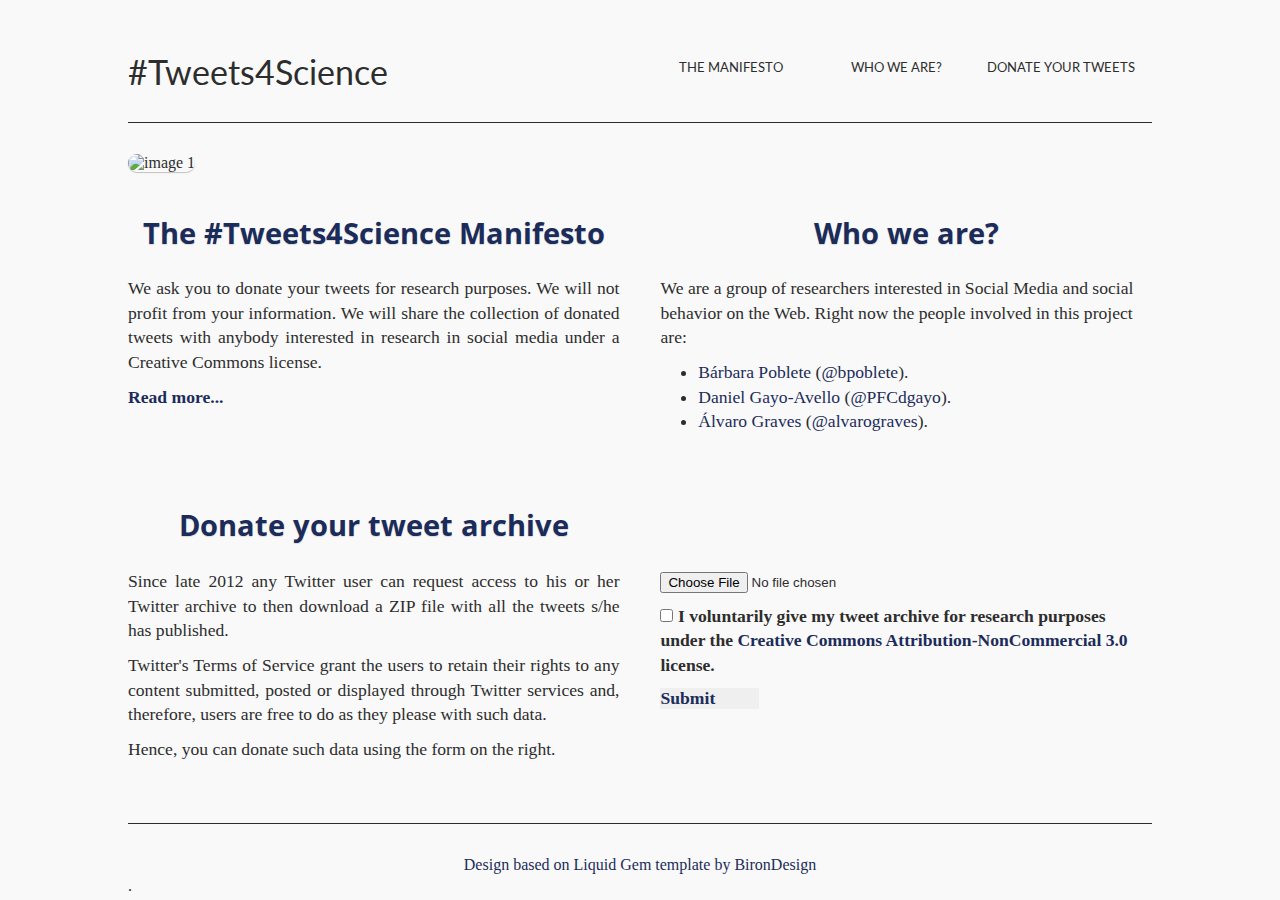
==== index.html @ 7208f1d9 "Merge 7569e0b43c5d11b7b4d669312d1a22572e6f479e into fea7daa42d993765bf308ffbbfcc9c933776aeed" ====
<!DOCTYPE HTML>
<!-- ............................. -->
<!-- ............................. -->
<!-- ..... LIQUID GEM V.1.0. ..... -->
<!-- ............................. -->
<!-- ............................. -->
<!-- ............................. -->
<!-- ............................. -->
<!-- .... MADE BY CHRIS BIRON .... -->
<!-- ............................. -->
<!-- ............................. -->
<!-- ............................. -->
<!-- ............................. -->
<!-- Liquid Gem is licensed under 
          Creative Commons 
 Attribution-NonCommercial-ShareAlike
       3.0 Unported License -->
<!-- ............................. -->
<!-- ............................. -->
<!-- DON'T TOUCH THIS SECTION -->
<html>
<head>
<meta http-equiv="Content-Type" content="text/html; charset=UTF-8">
<meta name="viewport" content="width=device-width, minimum-scale=1.0, maximum-scale=1.0">
<!--[if lt IE 9]>
<script src="//html5shiv.googlecode.com/svn/trunk/html5.js"></script>
<![endif]-->
<!-- END OF DON'T TOUCH -->
<!-- Website Title -->
<title>The #Tweets4Science initiative</title>
<!-- END OF Website Title -->
<!--  Website description - Change the 'content' section to whatever you want -->
<meta name="description" content="#Tweets4Science: A Manifesto - We ask you to donate your tweets for research purposes. We will not profit from your information. We will share the collection of donated tweets with anybody interested in research in social media under a Creative Commons license.">
<!-- END OF Website description -->
<!-- DON'T TOUCH THIS SECTION -->
<link href='http://fonts.googleapis.com/css?family=Lato:300,400,700|Cookie' rel='stylesheet' type='text/css'>
<link href='http://fonts.googleapis.com/css?family=Gentium+Book+Basic' rel='stylesheet' type='text/css'>
<link href='http://fonts.googleapis.com/css?family=Open+Sans:400,700,600&subset=latin,latin-ext' rel='stylesheet' type='text/css'>
<link rel="stylesheet" type="text/css" href="css/style.css">
<script src="https://ajax.googleapis.com/ajax/libs/jquery/1.7.2/jquery.min.js"></script>
<script src="scripts/jquery.carouFredSel-5.5.2.js" type="text/javascript"></script>
<script type="text/javascript" src="scripts/jquery.easing.1.3.js"></script>
<script type="text/javascript" src="scripts/jquery.form.js"></script> 
<script type="text/javascript" src="scripts/scripts.js"></script> 
</head>
<!-- END OF DON'T TOUCH -->
<body>
<div class="wrapper">
	<div id="top">
        <div id="logo">
            <h1 id="logotitle">#Tweets4Science</h1>	<!-- Logo text -->
        </div><!--/logo-->
    
        <nav>	<!-- Navigation Start -->
            <ul>
				<li><a href="#donate">Donate your tweets</a></li>
                <li><a href="#who">Who we are?</a></li>
                <li><a href="manifesto.html">The Manifesto</a></li>
            </ul>      
        </nav>	<!-- Navigation End -->
    </div><!--/top-->
    
    
    <hr/><!-- Horizontal Line -->
    
    <section id="slideshow">	<!-- Slideshow Start -->
        <div class="html_carousel">
			<div id="slider">
				<div class="slide">
					<img src="images/tweets4science-banner.png" width="3000" height="783" alt="image 1"/><!-- Replace these images with your own but make sure they are 3000px wide and 783px high or the same ration -->
				</div><!--/slide-->
			</div><!--/slider-->
			<div class="clearfix"></div>
		</div><!--/html_carousel-->
    </section>	<!-- Slideshow End -->
    
    <aside id="manifesto" class=" left"> <!-- Text Section Start -->
    	<h3>The #Tweets4Science Manifesto</h3><!-- Replace all text with what you want -->
    	<p>We ask you to donate your tweets for research purposes. We will not profit from your information. We will share the collection of donated tweets with anybody interested in research in social media under a Creative Commons license.</p>
		<p><a href="manifesto.html">Read more...</a></p>
    </aside>

	<aside id="who" class="right">
    	<h3>Who we are?</h3>
    	<p>We are a group of researchers interested in Social Media and social behavior on the Web. Right now the people involved in this project are:</p>
		<ul>
		<li><a href="http://www.dcc.uchile.cl/node/465">Bárbara Poblete</a> (<a href="http://twitter.com/bpoblete/">@bpoblete</a>).
		<li><a href="http://www.di.uniovi.es/~dani/">Daniel Gayo-Avello</a> (<a href="http://twitter.com/PFCdgayo/">@PFCdgayo</a>).
		<li><a href="http://graves.cl/">Álvaro Graves</a> (<a href="http://twitter.com/alvarograves/">@alvarograves</a>).
		</ul>
    </aside>
	
	<div class="clearfix"></div> <!-- Text Section End -->

    <aside id="donate" class="left"> <!-- Text Section Start -->
		<h3>Donate your tweet archive</h3>
    	<p>Since late 2012 any Twitter user can request access to his or her Twitter archive to then download a ZIP file with all the tweets s/he has published.</p><p>Twitter's Terms of Service grant the users to retain their rights to any content submitted, posted or displayed through Twitter services and, therefore, users are free to do as they please with such data. </p><p>Hence, you can donate such data using the form on the right.</p>
    </aside>
    
	<aside id="contact" class="right">
		<h3>&nbsp;</h3>
		<div id="formwrap">
		<form action="upload_file.php" id="the_form"  method="post" enctype="multipart/form-data">
		<p><input type="file" name="file" id="file" val=""></p>
		<p><input name='toc' id='toc' type='checkbox'/> <strong>I voluntarily give my tweet archive for research purposes under the <a target="_blank" href='http://creativecommons.org/licenses/by-nc/3.0/'>Creative Commons Attribution-NonCommercial 3.0</a> license.</strong></p> 
		<input type="submit" name="submit1" id="submit1" value="Submit" class="formstyletwo">
		</form>
		</div>
    </aside>
    
	<div class="clearfix"></div> <!-- Text Section End -->
	<hr>
	<section id="bottom" class="wide"> <!-- Last Words Section Start -->
    	<p><a href="http://liquidgem.birondesign.com/">Design based on Liquid Gem template by BironDesign</a></p>.
    </section><!-- Last Words Section End-->
</div>

<!-- SLIDESHOW SCRIPT START -->

<script type="text/javascript">
$("#slider").carouFredSel({
	responsive	: true,
	scroll		: {
		fx			: "crossfade",
		easing		: "swing",
		duration	: 1000,
		
	},
	items		: {
		visible		: 1,
		height		: "27%"
	}
});
</script>

<!-- SLIDESHOW SCRIPT END -->

</body>
</html>
<!-- Thanks for looking at Liquid Gem! I hope you find it useful :) -->
---- css/style.css ----
@charset "UTF-8";



/* ----------------- Reset all styles ----------------- */
*{
	margin:0;
	padding:0;
	border:0;
}

/* ----------------- Website background and general text colour ----------------- */
body{
	background-image:url(../images/backgroundtexture.png);
	background-color:#f9f9f9;
	color:#2d2d2d;
}


/* ----------------- Wrapper - keeps all content in the center of page -----------------  */
.wrapper{
	margin:auto;
	width:80%;
	height:auto;
}


/* The rest is pretty self explanatory - it appears in the order that it occurs on the HTML document */
#top{
	height:40px;
}

#logo{
	margin-top:5%;
	text-decoration:none;
}

#logoimage{
	width:27px;
	padding-right:10px;
	float:left;
}

#logotitle{
	float:left;
	font-family:Lato, Helvetica, sans-serif;
	font-weight:normal;
	font-size:215%;
	text-shadow: 0 1px 1px #FFF;
}

#logotitle a{
	color:#2d2d2d;
	text-decoration:none;
}

nav{
	float:right;
	width:500px;
	display:block;
	height:40px;
	font-size:80%;
}

nav ul li{
	display:block;
	width:33%;
	float:right;
	text-align:center;	
}

nav ul li a{
	font-family:Lato, Helvetica, Arial, sans-serif;
	width:90%;
	text-decoration:none;
	text-transform:uppercase;
	font-weight:400;
	line-height:250%;
	display:block;
	color:#2d2d2d;
}

nav ul li a:hover{
	color:#1C2C5A;
}

nav ul li p{
	font-family:Lato, Helvetica, Arial, sans-serif;
	width:90%;
	text-decoration:none;
	text-transform:uppercase;
	font-weight:400;
	line-height:250%;
	display:block;
	color:#1C2C5A;
}

hr{
	height:1px;
	width:100%;
	background-color:#2d2d2d;
	margin:3% 0;
}

header{
	width:100%;
	margin:5% 0 5% 0;
}

header h1{
	font-family: 'Vollkorn', serif;
	text-align:center;
	font-size:140%;
	font-weight:normal;
	letter-spacing:1px;
}

header h1 span{
	color:#1C2C5A;
	text-shadow: 0 1px 1px #dadada;
}

header h2{
	font-family: 'Vollkorn', serif;
	text-align:center;
	font-size:100%;
	font-weight:normal;
	margin-bottom:1%;
}
	
#slideshow{
	width:100%;
	margin-top:2%;
}


/* - - - - - - - - - - - - - - -  Slider START  - - - - - - - - - - - - - - - */

.html_carousel {
		width:100%;
}
.html_carousel div.slide {
	position: relative;
		width:100%;

}	
.html_carousel div.slide img {
	width: 100%;
	height: auto;
	-webkit-box-shadow: 0 1px 1px #c1c1c1;
    -moz-box-shadow: 0 1px 1px #c1c1c1;
    box-shadow: 0 1px 1px #c1c1c1;
	border-radius:15px;
}

.clearfix {
	float: none;
	clear: both;
}

/* - - - - - - - - - - - - - - -  Slider END  - - - - - - - - - - - - - - - */

.left{
	margin-top:4%;
	width:48%;
	float:left;
	margin-bottom:2%;
}

.left h3{
	font-family: 'Open Sans', sans-serif;
	font-size:180%;
	font-weight:bold;
	text-align:center;
	color:#1C2C5A;
	margin-bottom:5%;
	text-shadow: 0 1px 1px #dadada;
}

.left p{
	font-family: 'Gentium Book Basic', serif;
	font-size:110%;
	line-height:140%;
	margin-bottom:10px;
	text-align:justify;
}

.wide h3{
	font-family: 'Open Sans', sans-serif;
	font-size:180%;
	font-weight:bold;
	text-align:center;
	color:#1C2C5A;
	margin-bottom:5%;
	text-shadow: 0 1px 1px #dadada;
}

.wide2{
	width:70%;
	margin-top:4%;
	margin-left:15%;
	padding-right:15%;
	float:left;
	margin-bottom:2%;
}

.wide2 h3{
	font-family: 'Open Sans', sans-serif;
	font-size:180%;
	font-weight:bold;
	text-align:center;
	color:#1C2C5A;
	margin-bottom:5%;
	text-shadow: 0 1px 1px #dadada;
}

.wide2 p{
	font-family: 'Gentium Book Basic', serif;
	font-size:110%;
	line-height:140%;
	margin-bottom:10px;
	text-align:justify;
}

.wide p{
	font-family: 'Gentium Book Basic', serif;
	font-size:100%;
	line-height:140%;
	text-align:center;
}

.wide p a{
	color:#1C2C5A;
	text-decoration:none;
}

.wide2 p a{
	color:#1C2C5A;
	text-decoration:none;
	font-weight:bold;
}

.left p a{
	color:#1C2C5A;
	text-decoration:none;
	font-weight:bold;
}
	
.right{
	margin-top:4%;
	width:48%;
	float:right;
	margin-bottom:2%;
}

.right h3{
	font-family: 'Open Sans', sans-serif;
	font-size:180%;
	font-weight:bold;
	text-align:center;
	color:#1C2C5A;
	margin-bottom:5%;
	text-shadow: 0 1px 1px #dadada;
}

.right p{
	font-family: 'Gentium Book Basic', serif;
	font-size:110%;
	line-height:140%;
	margin-bottom:10px;
}

.right ul{
	font-family: 'Gentium Book Basic', serif;
	font-size:110%;
	line-height:140%;
	margin-bottom:10px;
	margin-left:1cm;
}

.right p a{
	color:#1C2C5A;
	text-decoration:none;
}

.right ul a{
	color:#1C2C5A;
	text-decoration:none;
}

/* ----------------------- WORK LINKS START ------------------------- */
#work{
	width:1000px;
	margin:3% auto 3% auto;
}

.item{
	border-radius:15px;
	width:180px;
	height:185px;
	background-color:#FFF;
	margin:10px;
	float:left;
	-webkit-box-shadow: 0 1px 3px #c3c3c3;
    -moz-box-shadow: 0 1px 3px #c3c3c3;
    box-shadow: 0 1px 3px #c3c3c3;  
	overflow:hidden;
	-webkit-transition: box-shadow 0.2s ease-in-out;
	-moz-transition: box-shadow 0.2s ease-in-out;
	-o-transition: box-shadow 0.2s ease-in-out;
	-ms-transition: box-shadow 0.2s ease-in-out;
	transition: box-shadow 0.2s ease-in-out;
}

.item:hover{
	-webkit-box-shadow: 0 0 8px #1C2C5A, 0 0 8px #1C2C5A;
    -moz-box-shadow: 0 0 8px #1C2C5A,  0 0 8px #1C2C5A;
    box-shadow: 0 0 8px #1C2C5A,  0 0 8px #1C2C5A; 
}
	

.item img{
	display:block;
	width:100%;
	-webkit-box-shadow: 0 2px 1px #c3c3c3;
    -moz-box-shadow: 0 2px 1px #c3c3c3;
    box-shadow: 0 2px 1px #c3c3c3;
	border-radius:15px 15px 0 0;
	opacity:0.8;
	-webkit-transition: opacity 0.2s ease-in-out;
	-moz-transition: opacity 0.2s ease-in-out;
	-o-transition: opacity 0.2s ease-in-out;
	-ms-transition: opacity 0.2s ease-in-out;
	transition: opacity 0.2s ease-in-out;
	
}

.item img:hover{
	opacity:1;
}


.item h3{
	font-family:Lato, Arial, Helvetica, sans-serif;
	font-size:105%;
	font-weight:normal;
	padding:5px 0 0 8px;
	color:#2d2d2d;
	text-decoration:none;
}

.item h3 a{
	text-decoration:none;
	color:#2d2d2d;
}

.item p{
	font-family:Lato, Arial, Helvetica, sans-serif;
	font-size:70%;
	font-weight:normal;
	padding:0 0 0 8px;
	color:#1C2C5A;
	text-decoration:none;
}
/* ----------------------- WORK LINKS END ------------------------- */


#bottom h3{
	margin:4% 0 3% 0;
	font-family:Lato, Arial, Helvetica, sans-serif;
	font-size:190%;
	font-weight:normal;
	text-align:center;
	color:#1C2C5A;
	text-shadow: 0 1px 1px #c1c1c1;
}


footer{
	width:100%;
	padding:10px 0;
	background-color:#1C2C5A;
}

.icon{
	float:left;
	width:32px;
	margin:5px 0 2px 4%;
	opacity:0.85;
}

.icon:hover{
	opacity:1;
}

.social{
	color:#1C2C5A;
}


/* ----------------------------- FORM ----------------------------------- */

.left h4{
	font-family:Lato, Arial, Helvetica, sans-serif;
	font-size:180%;
	font-weight:normal;
	color:#1C2C5A;
	margin-bottom:10px;
}

#formwrap{
	width:100%;
}

.formstyle { 
	border: 1px solid #ccc;
	color: #000;
	font-family:Lato, Arial, Helvetica, sans-serif;
	font-size:14px;
	width: 95%;
	background-color:rgba(255,255,255,1);
	background-image:url(../images/backgroundtexture.png);
	margin-bottom:10px;
	opacity:0.9;
	padding:3px;
	-webkit-transition: all 0.4s ease-in-out;
   -moz-transition: all 0.4s ease-in-out;
   -o-transition: all 0.4s ease-in-out;
   -ms-transition: all 0.4s ease-in-out;
   transition: all 0.4s ease-in-out;
   border-radius:2px;
}

.formstyletwo { 
	color: #1C2C5A;
	font-family: 'Gentium Book Basic', serif;
	font-size:110%;
	font-weight:bold;
	text-align:left;
	width:20%;
	border:0px;
	
}

.formstyletwo:hover { 
	color:#1C2C5A;
	cursor:pointer;

}

textarea{ 
	border: 1px solid #ccc;
	color: #000;
	font-family:Lato, Arial, Helvetica, sans-serif;
	font-size:14px;
	width:95%;
	height:80px;
	background-color:rgba(255,255,255,1);
	background-image:url(../images/backgroundtexture.png);
	margin-bottom:10px;
	border-radius:2px;
	padding:3px;
	opacity:0.9;
	-webkit-transition: all 0.4s ease-in-out;
	-moz-transition: all 0.4s ease-in-out;
	-o-transition: all 0.4s ease-in-out;
	-ms-transition: all 0.4s ease-in-out;
	transition: all 0.4s ease-in-out;
}


input:focus, input.focused, textarea:focus, textarea.focused {  color: #3e3e3e; opacity:1;}

#error{
	color:#FF7471;
	float:left;
	font-family:Regular, Arial, Helvetica, sans-serif, "Helvetica Neue Light";
	font-size:15px;
}

#error ul{
	list-style-type: none;
	padding-top:5px;
}
	

/* -- Make the highlight colours pretty -- */
::selection      { background:#1C2C5A; color:#FFF;}
::-moz-selection  { background:#1C2C5A; color:#FFF;}




/* ---------------------- RESPONSIVE STUFF - ONLY TOUCH IF YOUR'E CONFIDENT WITH CSS ---------------------- */


@media only screen and (max-width: 1279px) {
	.wrapper{
		width:90%;
	}
	
}

@media only screen and (max-width: 1105px) {
	
	#work{
		width:900px;
}

	.item{
		width:164px;
		height:170px;
		margin:8px;
	}
}

@media only screen and (max-width: 999px) {
	
	#work{
		width:750px;	
}

	.item{
		width:136px;
		height:144px;
		margin:7px;
	}
	
	.item h3{
		font-size:90%;
	}
	
	.item p{
		font-size:60%;
	}
}

@media only screen and (max-width: 835px) {
	
	#work{
		width:650px;	
}

	.item{
		width:116px;
		height:121px;
		margin:7px;
	}
	
	.item h3{
		font-size:75%;
	}
	
	.item p{
		font-size:40%;
	}
}

@media only screen and (max-width: 860px) {
	header h1{
		font-size:110%;
	}
	
	header h2{
		font-size:80%;
	}
}

@media only screen and (max-width: 720px) {
	
	#logo{
		width:150px;
		display:block;
		margin:auto;
		margin-bottom:5%;
	}
	
	nav{
		width:100%;
	}
	
	header h1{
		font-size:100%;
		margin-bottom:5%;
	}
	
	header h2{
		font-size:60%;
	}
	
	.left{
		width:100%;
	}
	
	.right{
		width:100%;
	
	}
	
	#work{
		width:460px;	
}

	.item{
		width:210px;
		height:215px;
		margin:10px;
	}
	
	.item h3{
		font-size:130%;
	}
	
	.item p{
		font-size:90%;
	}
}

@media only screen and (max-width: 510px) {
	
	#work{
		width:300px;	
	}

	.item{
		width:136px;
		height:140px;
		margin:7px;
	}
	
	.item h3{
		font-size:75%;
	}
	
	.item p{
		font-size:40%;
	}
}
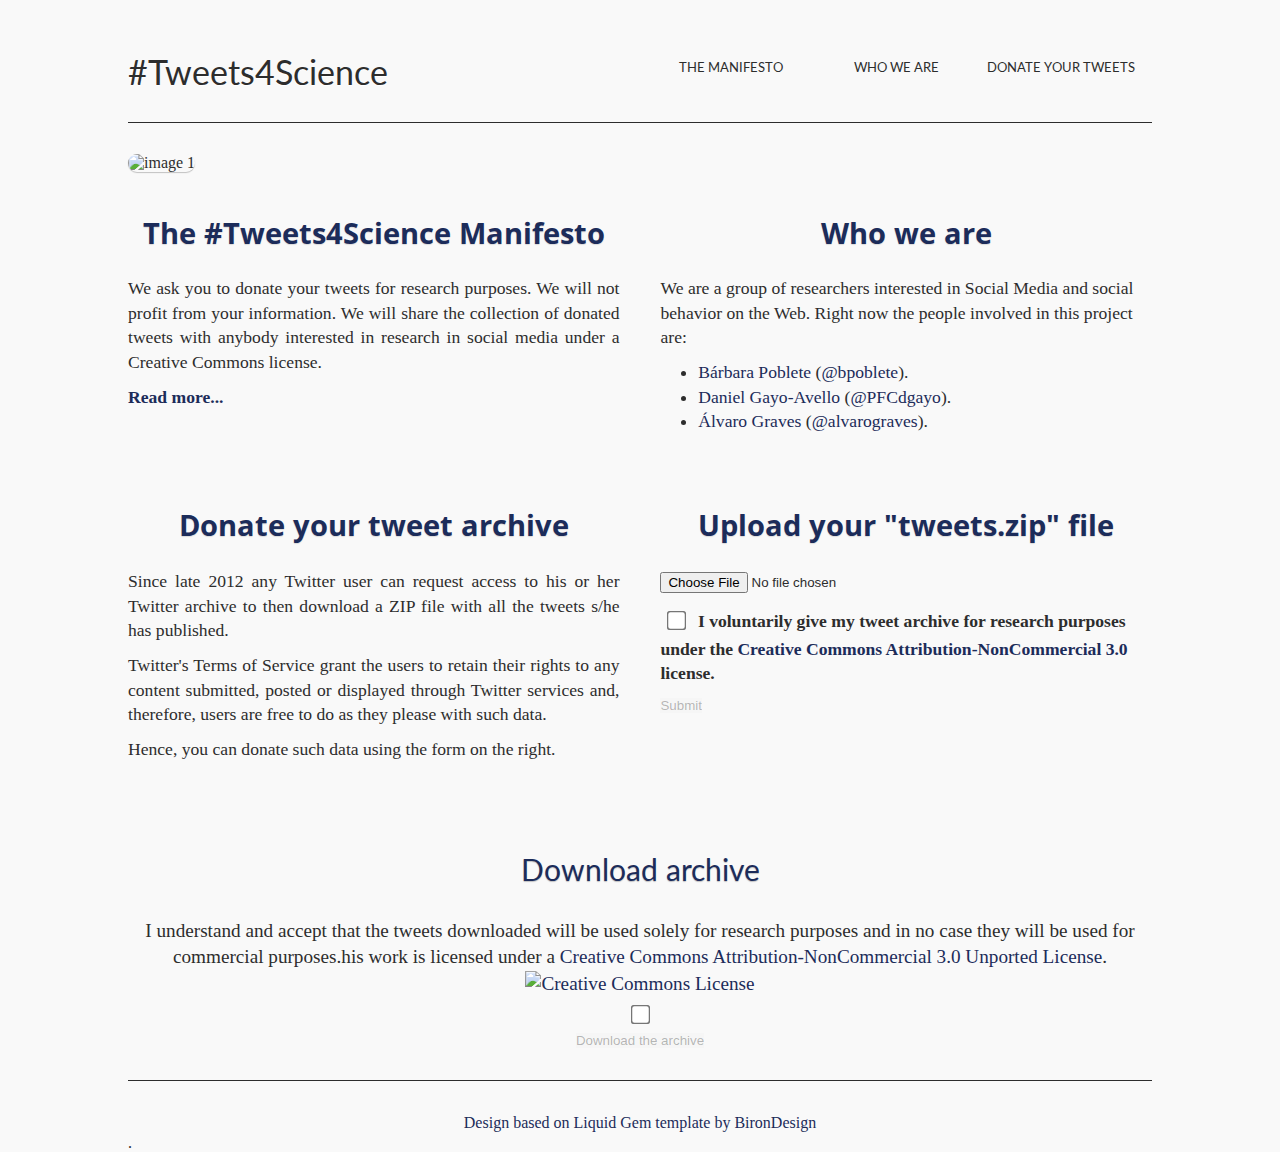
==== commit b82b611e: "condiciona download de archivo a que se acepte la licencia" ====
--- a/index.html
+++ b/index.html
@@ -42,6 +42,36 @@
 <script type="text/javascript" src="scripts/jquery.easing.1.3.js"></script>
 <script type="text/javascript" src="scripts/jquery.form.js"></script> 
 <script type="text/javascript" src="scripts/scripts.js"></script> 
+<style>
+ .download-button{
+   -moz-border-radius: 20px;
+   -webkit-border-radius: 20px;
+   -khtml-border-radius: 20px;
+   border-radius: 20px;
+   padding: 5px;
+   color: white;
+   background: -webkit-gradient(linear, 0% 0%, 0% 100%, from(#1a82f7), to(#204D86));
+   /* Safari 5.1, Chrome 10+ */
+   background: -webkit-linear-gradient(top, #204D86, #1a82f7);
+   /* Firefox 3.6+ */
+   background: -moz-linear-gradient(top, #204D86, #1a82f7);
+   font-size: 36px;
+ }
+ input[type=checkbox]
+{
+  /* Double-sized Checkboxes */
+  -ms-transform: scale(1.5); /* IE */
+  -moz-transform: scale(1.5); /* FF */
+  -webkit-transform: scale(1.5); /* Safari and Chrome */
+  -o-transform: scale(1.5); /* Opera */
+  padding: 10px;
+  margin:10px;
+}
+.center{
+  text-align: center;
+  align:center;
+}
+</style>
 </head>
 <!-- END OF DON'T TOUCH -->
 <body>
@@ -54,7 +84,7 @@
         <nav>	<!-- Navigation Start -->
             <ul>
 				<li><a href="#donate">Donate your tweets</a></li>
-                <li><a href="#who">Who we are?</a></li>
+                <li><a href="#who">Who we are</a></li>
                 <li><a href="manifesto.html">The Manifesto</a></li>
             </ul>      
         </nav>	<!-- Navigation End -->
@@ -81,7 +111,7 @@
     </aside>
 
 	<aside id="who" class="right">
-    	<h3>Who we are?</h3>
+    	<h3>Who we are</h3>
     	<p>We are a group of researchers interested in Social Media and social behavior on the Web. Right now the people involved in this project are:</p>
 		<ul>
 		<li><a href="http://www.dcc.uchile.cl/node/465">Bárbara Poblete</a> (<a href="http://twitter.com/bpoblete/">@bpoblete</a>).
@@ -98,19 +128,31 @@
     </aside>
     
 	<aside id="contact" class="right">
-		<h3>&nbsp;</h3>
+		<h3>Upload your "tweets.zip" file</h3>
 		<div id="formwrap">
 		<form action="upload_file.php" id="the_form"  method="post" enctype="multipart/form-data">
 		<p><input type="file" name="file" id="file" val=""></p>
 		<p><input name='toc' id='toc' type='checkbox'/> <strong>I voluntarily give my tweet archive for research purposes under the <a target="_blank" href='http://creativecommons.org/licenses/by-nc/3.0/'>Creative Commons Attribution-NonCommercial 3.0</a> license.</strong></p> 
-		<input type="submit" name="submit1" id="submit1" value="Submit" class="formstyletwo">
+		<input type="submit" name="submit1" id="submit1" value="Submit" class="dis">
 		</form>
 		</div>
     </aside>
     
 	<div class="clearfix"></div> <!-- Text Section End -->
+	<section id="bottom" class="wide"> <!-- Last Words Section Start -->
+<br/>
+<p class="center">
+<h3>Download archive</h3></p>
+<p class="center" style='font-size:120%'>I understand and accept that the tweets downloaded will be used solely for research purposes and in no case they will be used for commercial purposes.his work is licensed under a <a rel="license" href="http://creativecommons.org/licenses/by-nc/3.0/deed.en_US">Creative Commons Attribution-NonCommercial 3.0 Unported License</a>.
+<br/> <a rel="license" href="http://creativecommons.org/licenses/by-nc/3.0/deed.en_US"><img alt="Creative Commons License" style="border-width:0" src="http://i.creativecommons.org/l/by-nc/3.0/88x31.png" /></a><br />
+</p>
+<div class="center">
+  <form action="download.php" method="get" id="download-form">
+    <input type="checkbox" name="accept" id="accept"/> </br>
+    <input type="submit" name="submit2" id="submit2" class="dis" value="Download the archive"/>
+  </form>
+</div>
 	<hr>
-	<section id="bottom" class="wide"> <!-- Last Words Section Start -->
     	<p><a href="http://liquidgem.birondesign.com/">Design based on Liquid Gem template by BironDesign</a></p>.
     </section><!-- Last Words Section End-->
 </div>
@@ -118,6 +160,31 @@
 <!-- SLIDESHOW SCRIPT START -->
 
 <script type="text/javascript">
+$(document).ready(function(){
+        $("#submit1").attr("disabled", true);
+        $("#the_form").on('change', function(){
+                if ($('#file').val() != "" && $("#toc").is(":checked")) { 
+        $("#submit1").attr("disabled", false).removeClass('dis').addClass('formstyletwo');
+        }else{
+        $("#submit1").attr("disabled", true).removeClass('formstyletwo').addClass('dis');
+        }
+        });
+        $("#submit1").on('click', function(){
+                                   $("#submit1").attr("disabled", true).attr("value", "Uploading...");
+                                   $("#the_form").submit();
+        });
+
+
+        $("#submit2").attr("disabled", true);
+        $("#download-form").on('change', function(){
+          if ($("#accept").is(":checked")) { 
+            $("#submit2").attr("disabled", false).removeClass('dis').addClass('formstyletwo');
+          }else{
+            $("#submit2").attr("disabled", true).removeClass('formstyletwo').addClass('dis');
+          }
+        });
+        
+});
 $("#slider").carouFredSel({
 	responsive	: true,
 	scroll		: {
@@ -134,7 +201,19 @@
 </script>
 
 <!-- SLIDESHOW SCRIPT END -->
-
+<script type="text/javascript">
+
+  var _gaq = _gaq || [];
+  _gaq.push(['_setAccount', 'UA-38781157-1']);
+  _gaq.push(['_trackPageview']);
+
+  (function() {
+    var ga = document.createElement('script'); ga.type = 'text/javascript'; ga.async = true;
+    ga.src = ('https:' == document.location.protocol ? 'https://ssl' : 'http://www') + '.google-analytics.com/ga.js';
+    var s = document.getElementsByTagName('script')[0]; s.parentNode.insertBefore(ga, s);
+  })();
+
+</script>
 </body>
 </html>
 <!-- Thanks for looking at Liquid Gem! I hope you find it useful :) -->
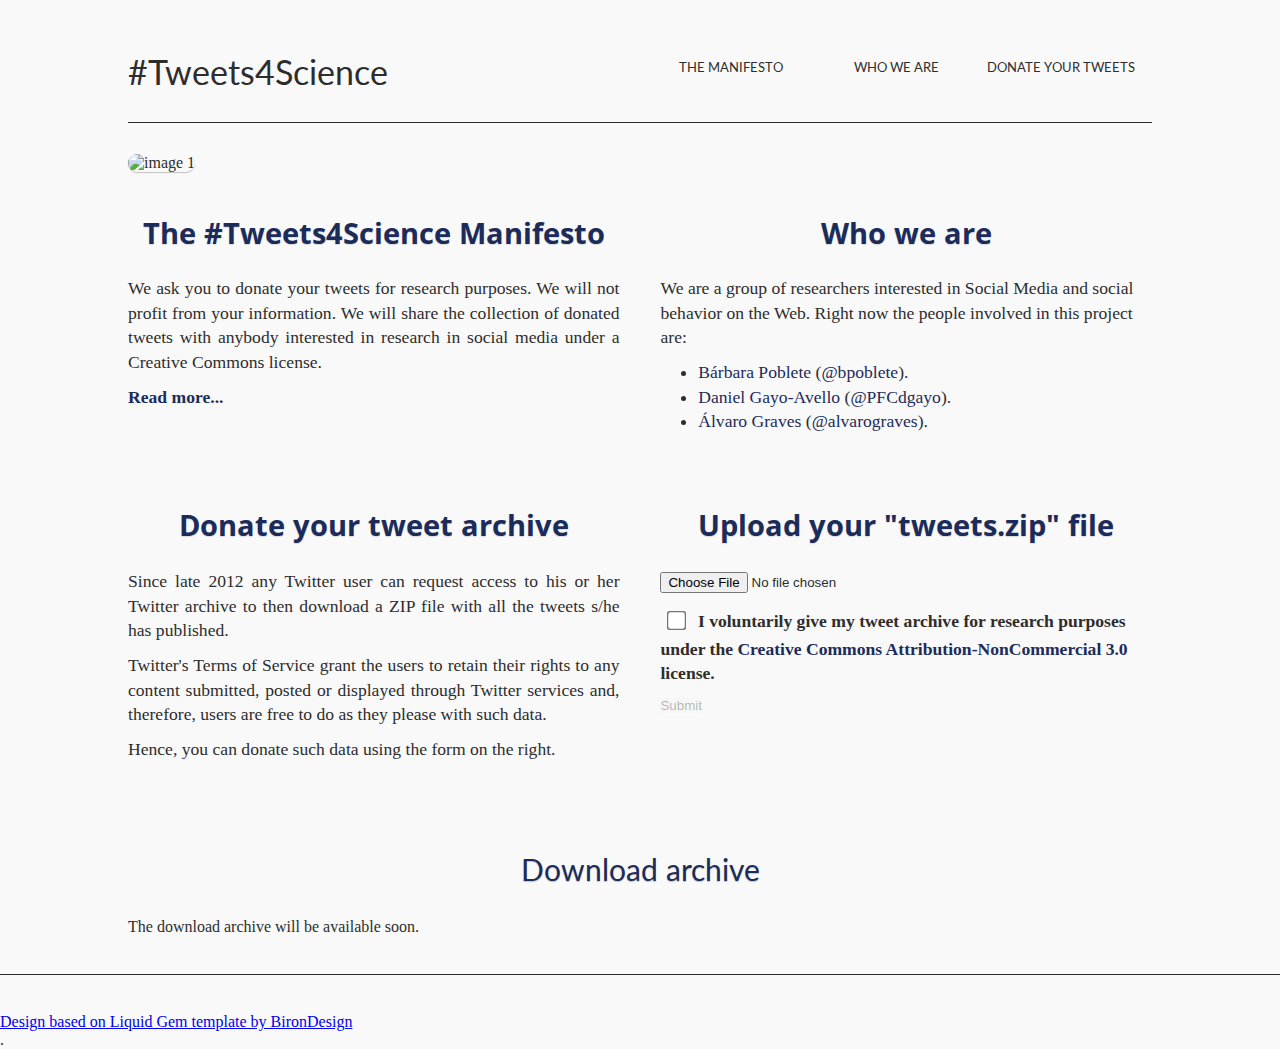
==== commit a9dc2516: "commentado botont de download" ====
--- a/index.html
+++ b/index.html
@@ -143,14 +143,15 @@
 <br/>
 <p class="center">
 <h3>Download archive</h3></p>
-<p class="center" style='font-size:120%'>I understand and accept that the tweets downloaded will be used solely for research purposes and in no case they will be used for commercial purposes.his work is licensed under a <a rel="license" href="http://creativecommons.org/licenses/by-nc/3.0/deed.en_US">Creative Commons Attribution-NonCommercial 3.0 Unported License</a>.
+<!--p class="center" style='font-size:120%'>I understand and accept that the tweets downloaded will be used solely for research purposes and in no case they will be used for commercial purposes.his work is licensed under a <a rel="license" href="http://creativecommons.org/licenses/by-nc/3.0/deed.en_US">Creative Commons Attribution-NonCommercial 3.0 Unported License</a>.
 <br/> <a rel="license" href="http://creativecommons.org/licenses/by-nc/3.0/deed.en_US"><img alt="Creative Commons License" style="border-width:0" src="http://i.creativecommons.org/l/by-nc/3.0/88x31.png" /></a><br />
 </p>
-<div class="center">
-  <form action="download.php" method="get" id="download-form">
+<div class="center"-->
+The download archive will be available soon.
+  <!--form action="" method="get" id="download-form">
     <input type="checkbox" name="accept" id="accept"/> </br>
     <input type="submit" name="submit2" id="submit2" class="dis" value="Download the archive"/>
-  </form>
+  </form-->
 </div>
 	<hr>
     	<p><a href="http://liquidgem.birondesign.com/">Design based on Liquid Gem template by BironDesign</a></p>.
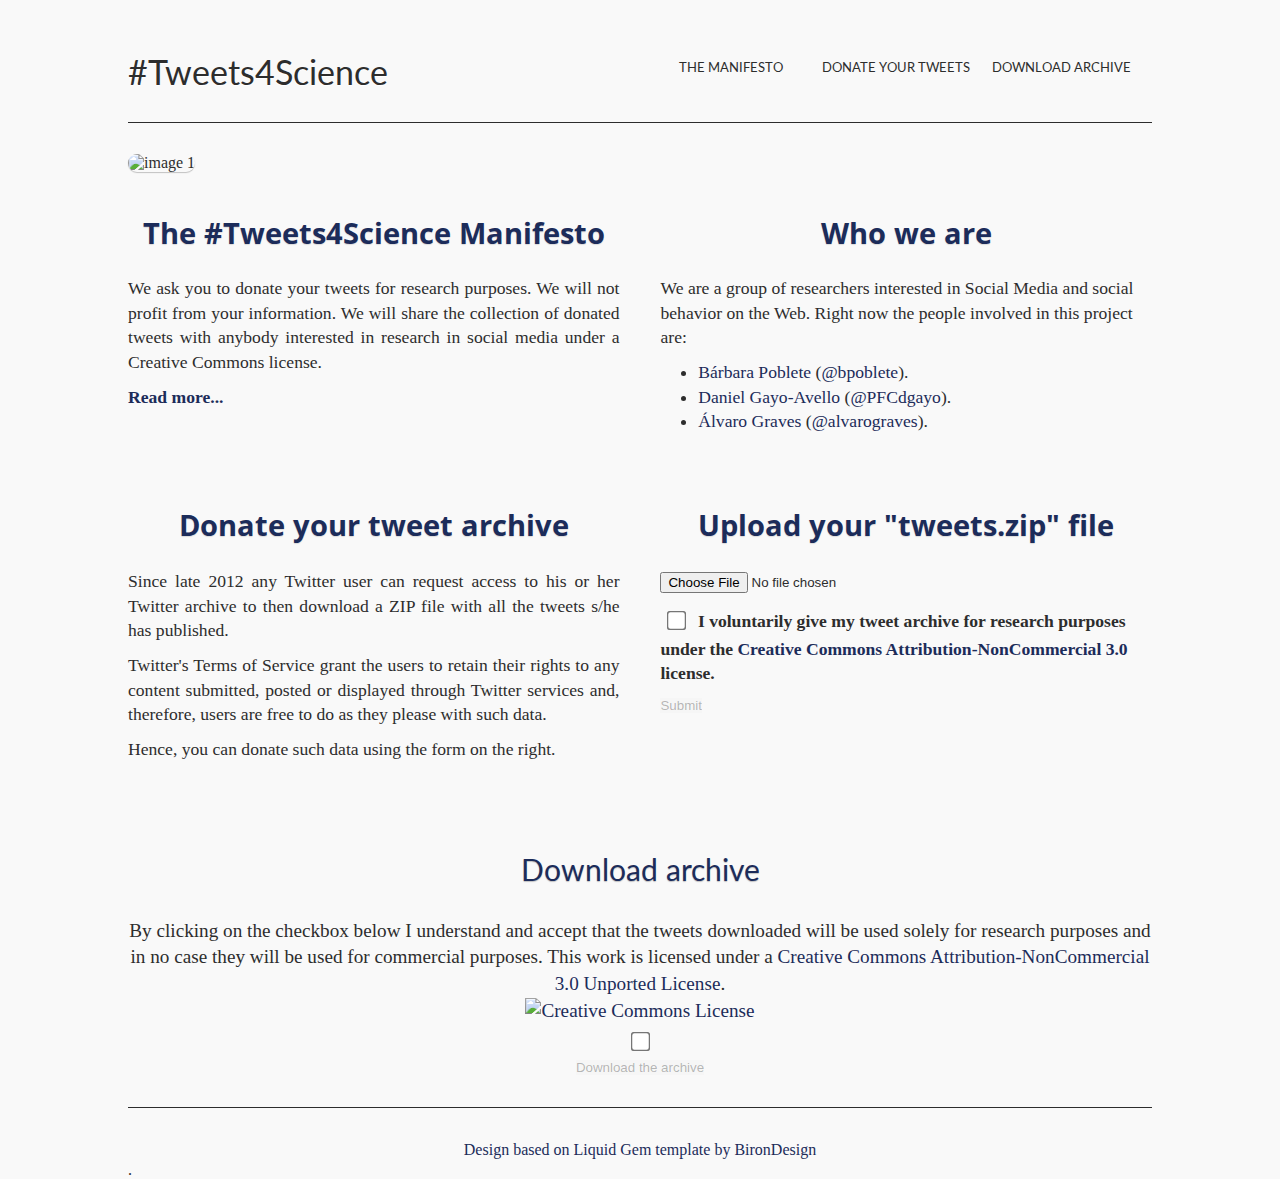
==== commit e6312c5a: "added link to download" ====
--- a/index.html
+++ b/index.html
@@ -83,8 +83,8 @@
     
         <nav>	<!-- Navigation Start -->
             <ul>
-				<li><a href="#donate">Donate your tweets</a></li>
-                <li><a href="#who">Who we are</a></li>
+                <li><a href="#download">Download archive</a></li>
+		<li><a href="#donate">Donate your tweets</a></li>
                 <li><a href="manifesto.html">The Manifesto</a></li>
             </ul>      
         </nav>	<!-- Navigation End -->
@@ -125,6 +125,7 @@
     <aside id="donate" class="left"> <!-- Text Section Start -->
 		<h3>Donate your tweet archive</h3>
     	<p>Since late 2012 any Twitter user can request access to his or her Twitter archive to then download a ZIP file with all the tweets s/he has published.</p><p>Twitter's Terms of Service grant the users to retain their rights to any content submitted, posted or displayed through Twitter services and, therefore, users are free to do as they please with such data. </p><p>Hence, you can donate such data using the form on the right.</p>
+        <p id="current" style="font-weight:bold;font-size:150%"></p>
     </aside>
     
 	<aside id="contact" class="right">
@@ -142,16 +143,16 @@
 	<section id="bottom" class="wide"> <!-- Last Words Section Start -->
 <br/>
 <p class="center">
-<h3>Download archive</h3></p>
-<!--p class="center" style='font-size:120%'>I understand and accept that the tweets downloaded will be used solely for research purposes and in no case they will be used for commercial purposes.his work is licensed under a <a rel="license" href="http://creativecommons.org/licenses/by-nc/3.0/deed.en_US">Creative Commons Attribution-NonCommercial 3.0 Unported License</a>.
+
+<h3 id="download">Download archive</h3></p>
+<p class="center" style='font-size:120%'>By clicking on the checkbox below I understand and accept that the tweets downloaded will be used solely for research purposes and in no case they will be used for commercial purposes. This work is licensed under a <a rel="license" href="http://creativecommons.org/licenses/by-nc/3.0/deed.en_US">Creative Commons Attribution-NonCommercial 3.0 Unported License</a>.
 <br/> <a rel="license" href="http://creativecommons.org/licenses/by-nc/3.0/deed.en_US"><img alt="Creative Commons License" style="border-width:0" src="http://i.creativecommons.org/l/by-nc/3.0/88x31.png" /></a><br />
 </p>
-<div class="center"-->
-The download archive will be available soon.
-  <!--form action="" method="get" id="download-form">
+<div class="center">
+  <form action="download.php" method="get" id="download-form">
     <input type="checkbox" name="accept" id="accept"/> </br>
     <input type="submit" name="submit2" id="submit2" class="dis" value="Download the archive"/>
-  </form-->
+  </form>
 </div>
 	<hr>
     	<p><a href="http://liquidgem.birondesign.com/">Design based on Liquid Gem template by BironDesign</a></p>.
@@ -184,9 +185,17 @@
             $("#submit2").attr("disabled", true).removeClass('formstyletwo').addClass('dis');
           }
         });
+        /*$.ajax({
+                url: "currentNumber.txt",
+                dataType: "html",
+                type: 'GET',
+                success: function(data){
+                  $("#current").html(data);
+                    }
+               });*/
         
 });
-$("#slider").carouFredSel({
+/*$("#slider").carouFredSel({
 	responsive	: true,
 	scroll		: {
 		fx			: "crossfade",
@@ -198,7 +207,7 @@
 		visible		: 1,
 		height		: "27%"
 	}
-});
+});*/
 </script>
 
 <!-- SLIDESHOW SCRIPT END -->
